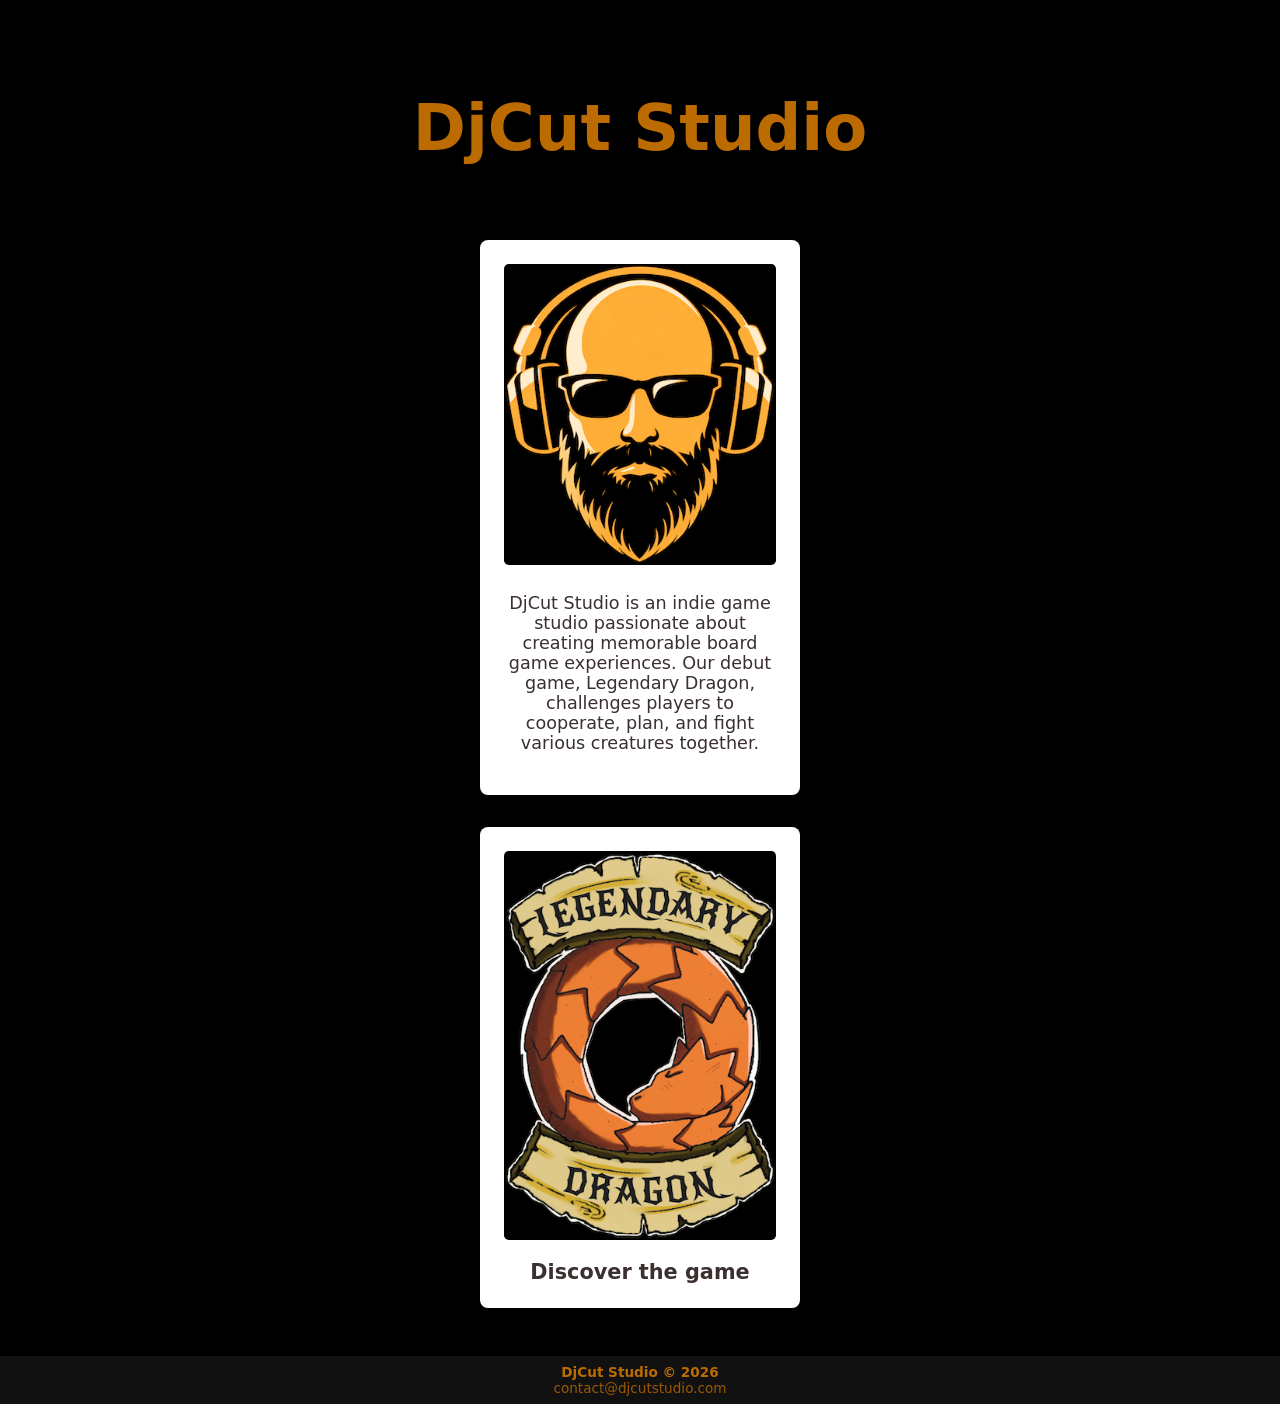
==== index.html @ dffaaeb3 "html version" ====
<!DOCTYPE html>
<html lang="en">
<head>
    <meta charset="UTF-8">
    <title>DjCut Studio</title>
    <link rel="icon" href="static/favicon.ico">
    <link rel="stylesheet" href="styles.css">
</head>
<body>

<main class="page">
    <h1>DjCut Studio</h1>

    <div class="card">
        <img src="static/djcut_s.png" alt="DjCut Studio logo">

        <p>
            DjCut Studio is an indie game studio passionate about creating memorable board game experiences.
            Our debut game, Legendary Dragon, challenges players to cooperate, plan, and fight various creatures together.
        </p>
    </div>

    <a class="card link-card" href="legendarydragon.html">
        <img src="static/ld_logo_black_m.png" alt="Legendary Dragon">
        <span>Discover the game</span>
    </a>
</main>

<footer>
    <a href="/">DjCut Studio © 2026</a>
    <div class="email">contact@djcutstudio.com</div>
</footer>

</body>
</html>
---- styles.css ----
* {
    box-sizing: border-box;
    font-family: system-ui, sans-serif;
}

body {
    margin: 0;
    background: black;
    color: #BB6B00;
}

.page {
    min-height: 100vh;
    padding: 3rem 1rem;
    display: flex;
    flex-direction: column;
    align-items: center;
    gap: 2rem;
}

h1 {
    font-size: clamp(2.5rem, 5vw, 4rem);
    text-align: center;
}

.card {
    background: white;
    color: #3b2f2f;
    padding: 1.5rem;
    border-radius: 0.5rem;
    max-width: 320px;
    width: 100%;
    text-align: center;
    box-shadow: 0 10px 30px rgba(0,0,0,.3);
}

.card.wide {
    max-width: 600px;
}

.card img {
    width: 100%;
    border-radius: 0.3rem;
}

.card p {
    margin-top: 1.5rem;
    font-size: 1.1rem;
}

.justify {
    text-align: justify;
}

.link-card {
    text-decoration: none;
    transition: transform .2s;
}

.link-card:hover {
    transform: scale(1.05);
}

.link-card span {
    display: block;
    margin-top: 1rem;
    font-size: 1.3rem;
    font-weight: 600;
}

.video {
    width: 50vw;
    min-width: 320px;
    max-width: 1400px;
    aspect-ratio: 16 / 9;
}

.video iframe {
    width: 100%;
    height: 100%;
    border: 0;
}

.rules {
    border: 2px solid #BB6B00;
    border-radius: 0.5rem;
    padding: 0.5rem 1rem;
    color: #F9DBBD;
    text-align: center;
    transition: transform .2s;
}

.rules:hover {
    transform: scale(1.05);
}

.rules img {
    width: 40px;
    display: block;
    margin: 0 auto 0.5rem;
}

footer {
    background: #111;
    padding: 0.5rem;
    text-align: center;
    font-size: 0.85rem;
}

footer a {
    color: #BB6B00;
    text-decoration: none;
    font-weight: 600;
}

.email {
    opacity: 0.8;
}
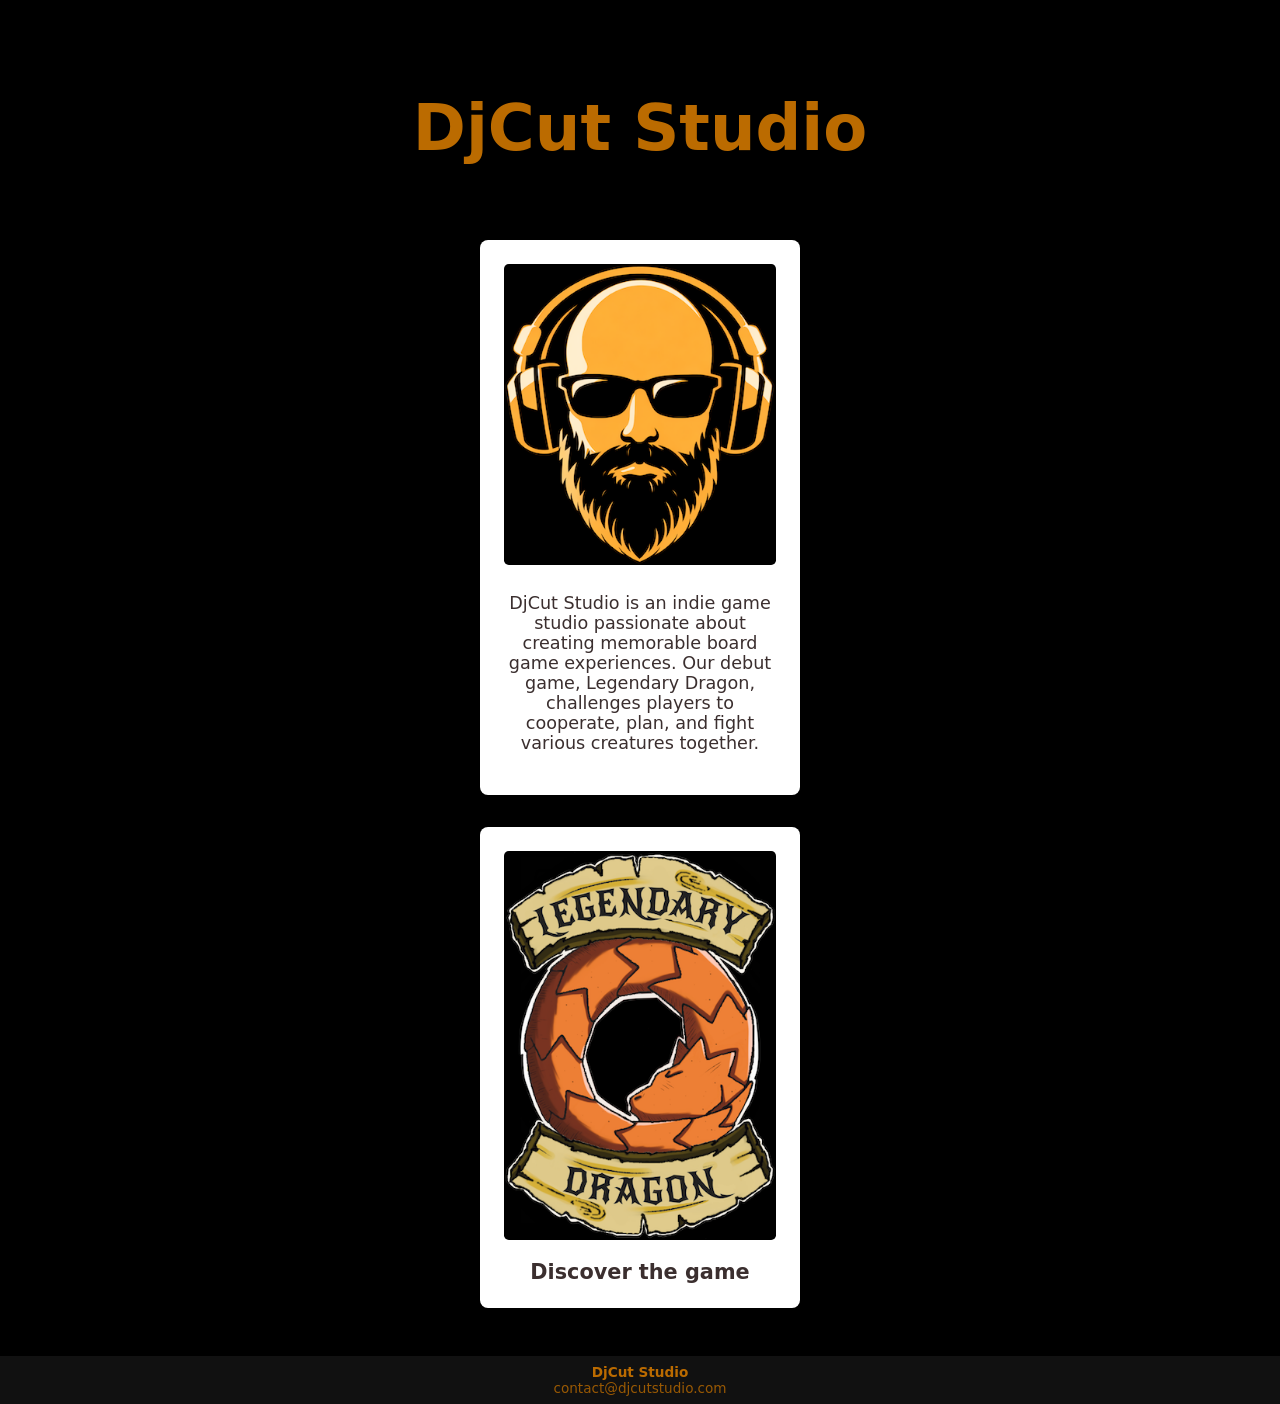
==== commit 3f34272f: "Add instagram link" ====
--- a/index.html
+++ b/index.html
@@ -5,6 +5,7 @@
     <title>DjCut Studio</title>
     <link rel="icon" href="static/favicon.ico">
     <link rel="stylesheet" href="styles.css">
+    <link rel="canonical" href="https://djcutstudio.com/">
 </head>
 <body>
 
@@ -27,7 +28,7 @@
 </main>
 
 <footer>
-    <a href="/">DjCut Studio © 2026</a>
+    <a href="/">DjCut Studio</a>
     <div class="email">contact@djcutstudio.com</div>
 </footer>
 
--- a/styles.css
+++ b/styles.css
@@ -116,3 +116,18 @@
 .email {
     opacity: 0.8;
 }
+
+.insta-button {
+    background: linear-gradient(45deg, #f58529, #dd2a7b, #8134af, #515bd4);
+    color: white;
+    padding: 0.6rem 1.2rem;
+    border-radius: 999px;
+    text-decoration: none;
+    font-weight: 600;
+    margin-top: 1rem;
+    display: inline-block;
+}
+
+.insta-button:hover {
+    opacity: 0.9;
+}
